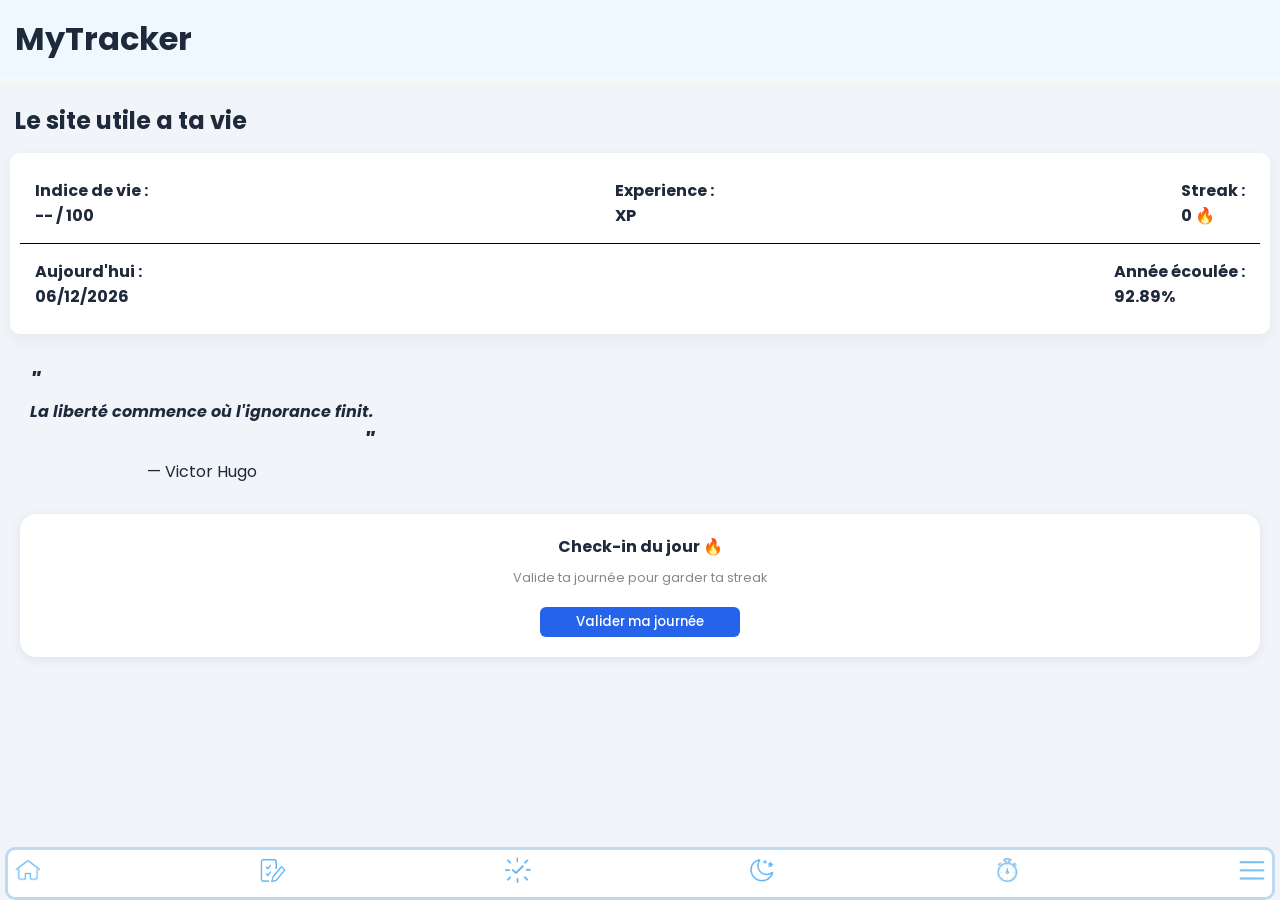
==== index.html @ 032f77fb "design et icones barre de navigation" ====
<!DOCTYPE html>
<html lang="en">
<head>
    <meta charset="UTF-8">
    <meta name="viewport" content="width=device-width, initial-scale=1.0">
    <title>My Tracker</title>
    <link rel="icon" sizes="192x192" href="icone.png">
<link rel="shortcut icon" href="icone.png">
<link rel="manifest" href="/Site---MyTracker/manifest.json">
<meta name="theme-color" content="#f0f8ff">
<meta name="mobile-web-app-capable" content="yes">
<meta name="apple-mobile-web-app-capable" content="yes">
<meta name="apple-mobile-web-app-title" content="MyTracker">
<link href="https://fonts.googleapis.com/css2?family=Poppins:wght@400;600&display=swap" rel="stylesheet">

</head>
<body>
    <header>
    <h1><a href="index.html"></a>MyTracker</h1>
    </header>
    <h2>Le site utile a ta vie</h2>
    <div id="afficheur">
    <div id="stats">
    <h4>Indice de vie : <br> 78 / 100</h4>
    <h4>Experience : <br> 7515 XP </h4>
    <h4>Streak : <br> 12 jours</h4>
    </div>
    
    <div id="temps">
        <h4>Année écoulée : <br> 62 %</h4>
        <h4>Jour de la semaine : <br> Samedi</h4>
    </div>
    </div>
    

  <div id="citations">
    
    <div class="card">
      <span class="ornament">"</span>
    <div id="quoteText"></div>
    <span class="ornament2">"</span>
    <div class="author">— <span id="quoteAuthor"></span></div>
  </div>
  </div>

  

<div class="checkin-card">
      <div class="checkin-label">Check-in du jour 🔥</div>
      <div class="checkin-sub">Valide ta journée pour garder ta streak</div>
  <button class="streak-btn" id="streak-btn">
    Valider ma journée
  </button>
</div>
    <footer>
            <div id="foot">
            <a href="index.html"><img src="icones/home1.png" id="icone"></a>
            <a href="todolist.html"><img src="icones/taches2.png" id="icone"></a>
            <a href="habitudes.html"><img src="icones/habitudes2.png" id="icone"></a>
            <a href="sommeil.html"><img src="icones/sommeil1.png" id="icone"></a>
            <a href="timer_complet.html"><img src="icones/timer1.png" id="icone"></a>
            
            <a href="javascript:void(0)" onclick="toggleMenu()"><img src="icones/nav1.png" id="icone"></a>
            
            </div>
        </footer>
    
<div id="moreMenu" class="side-menu">
    <div class="menu-header">
        <h3>Plus d'outils</h3>
        <button onclick="toggleMenu()" class="close-btn">✕</button>
    </div>
    <div class="menu-content">
        <a href="notes.html" class="menu-item">
            <span class="icon"><img src="icones/notes1.png" id="icone"></span>
            <div class="text">
                <strong>Notes</strong>
                
            </div>
        </a>
        <a href="stats.html" class="menu-item">
            <span class="icon"><img src="icones/stats1.png" id="icone"></span>
            <div class="text">
                <strong>Statistiques</strong>
                
            </div>
        </a>
        </div>
</div>

<div id="overlay" onclick="toggleMenu()"></div>
<script>



  const temps = document.getElementById("temps");
  const maintenant = new Date();
  const debutAnnee = new Date(maintenant.getFullYear(), 0, 1);
  const finAnnee = new Date(maintenant.getFullYear() + 1, 0, 1);
  const tempsEcoule = maintenant - debutAnnee;
  const dureeTotale = finAnnee - debutAnnee;
  const pourcentage = ((tempsEcoule / dureeTotale) * 100).toFixed(2) + '%';
  temps.innerHTML =`<h4>Aujourd'hui : <br> ${maintenant.toLocaleDateString('fr-FR')}</h4>
  <h4>Année écoulée : <br>${pourcentage}</h4>
  `;
  
  function getXP() {
  return JSON.parse(localStorage.getItem("XP")) || [];
}
function saveXP(XP) {
  localStorage.setItem("XP", XP);
}

const stats = document.getElementById("stats");
function calculerScoreSommeil() {
  try {
    var data = JSON.parse(localStorage.getItem('sleep_entries_v2')) || [];
    if (data.length === 0) return null;
    var entry = data[0];
    var startDate = new Date(entry.start);
    var scoreQuantite = Math.min((entry.hours / 8) * 80, 80);
    var coefQualite = { 'Excellente': 1.0, 'Bonne': 0.85, 'Moyenne': 0.6, 'Mauvaise': 0.4 }[entry.quality] || 0.85;
    var hC = startDate.getHours(), mC = startDate.getMinutes();
    var coucherMin = (hC < 12 ? hC + 24 : hC) * 60 + mC;
  var cibleMin = 23 * 60;
  // Se coucher avant la cible = plein score, après = pénalité
  var diff = coucherMin <= cibleMin ? 0 : coucherMin - cibleMin;
    var scoreRegularite = diff <= 30 ? 20 : diff <= 60 ? 10 : diff <= 90 ? 5 : 0;
    return Math.round((scoreQuantite + scoreRegularite) * coefQualite);
  } catch(e) { return null; }
}
 
function calculerIndiceVie() {
  var scoreSommeil = calculerScoreSommeil();
  if (scoreSommeil === null) return null;
  return scoreSommeil;
}
 
function refresh(){
  var indice = calculerIndiceVie();
  var indiceStr = indice !== null ? indice + ' / 100' : '-- / 100';
  stats.innerHTML =`<h4>Indice de vie : <br> ${indiceStr}</h4>
    <h4>Experience : <br> ${getXP()} XP </h4>
    <h4 id='streak'>Streak : <br> 12 jours</h4>
  `;
}
refresh();
function getTodayStr() {
  const d = new Date();
  return `${d.getFullYear()}-${String(d.getMonth()+1).padStart(2,'0')}-${String(d.getDate()).padStart(2,'0')}`;
}

function getYesterdayStr() {
  const d = new Date();
  d.setDate(d.getDate() - 1);
  return `${d.getFullYear()}-${String(d.getMonth()+1).padStart(2,'0')}-${String(d.getDate()).padStart(2,'0')}`;
}
function loadStreak() {
  return {
    count: parseInt(localStorage.getItem('streak_count') || '0'),
    lastDate: localStorage.getItem('streak_last_date') || '',
  };
}

function checkInStreak() {
  const today = getTodayStr();
  const { count, lastDate } = loadStreak();

  // Déjà cliqué aujourd'hui → on bloque
  if (lastDate === today) return null;

  let newCount;
  if (lastDate === getYesterdayStr()) {
    // Hier = dernier check-in → on continue la streak
    newCount = count + 1;
    XP = getXP()
    XP+=2;
    saveXP(XP);
    refresh();
  } else {
    // Cassée ou première fois → on repart à 1
    newCount = 1;
    XP = getXP()
    XP+=2;
    saveXP(XP);
    refresh();
  }

  localStorage.setItem('streak_count', newCount);
  localStorage.setItem('streak_last_date', today);

  return newCount;
}

function updateStreakUI(){
  const today = getTodayStr();
  const { count, lastDate } = loadStreak();
  const alreadyDone = lastDate === today;

  const btn = document.getElementById('streak-btn');
  const display = document.getElementById('streak');

  display.innerHTML = ` Streak :<br>  ${count} 🔥`;

  if (alreadyDone) {
    btn.textContent = '✅ Validé';
    btn.disabled = true;
  } else {
    btn.textContent = 'Valider ma journée';
    btn.disabled = false;
  }
}

document.getElementById('streak-btn').addEventListener('click', () => {
  const result = checkInStreak();
  if (result !== null) updateStreakUI();
});



const citations = [
  { texte: "La vie est ce qui arrive quand vous êtes occupé à faire d'autres projets.", auteur: "John Lennon" },
  { texte: "Le succès, c'est d'aller d'échec en échec sans perdre son enthousiasme.", auteur: "Winston Churchill" },
  { texte: "Soyez le changement que vous voulez voir dans le monde.", auteur: "Mahatma Gandhi" },
  { texte: "Un voyage de mille lieues commence toujours par un premier pas.", auteur: "Lao-Tseu" },
  { texte: "L'imagination est plus importante que le savoir.", auteur: "Albert Einstein" },
  { texte: "Il faut toujours viser la lune, car même en cas d'échec, on atterrit dans les étoiles.", auteur: "Oscar Wilde" },
  { texte: "Ce que nous sommes est le fruit de ce que nous avons pensé.", auteur: "Bouddha" },
  { texte: "La seule façon de faire du bon travail est d'aimer ce que vous faites.", auteur: "Steve Jobs" },
  { texte: "Tu ne peux pas retourner en arrière et changer le début, mais tu peux commencer là où tu es et changer la fin.", auteur: "C.S. Lewis" },
  { texte: "La liberté commence où l'ignorance finit.", auteur: "Victor Hugo" },
  { texte: "Le bonheur n'est pas quelque chose que l'on trouve, c'est quelque chose que l'on crée.", auteur: "Aristote" },
  { texte: "L'échec est la condition du succès. Chaque échec enseigne quelque chose à l'homme.", auteur: "Gustave Flaubert" },
  { texte: "Agis comme si ce que tu fais faisait une différence. C'est le cas.", auteur: "William James" },
  { texte: "La plus grande gloire n'est pas de ne jamais tomber, mais de se relever à chaque chute.", auteur: "Confucius" },
  { texte: "La connaissance s'acquiert par l'expérience, tout le reste n'est que de l'information.", auteur: "Albert Einstein" },
  { texte: "Celui qui déplace des montagnes commence par enlever de petites pierres.", auteur: "Confucius" },
  { texte: "Je n'ai pas échoué. J'ai simplement trouvé dix mille façons qui ne fonctionnent pas.", auteur: "Thomas Edison" },
  { texte: "Il n'y a qu'une façon d'échouer, c'est d'abandonner avant d'avoir réussi.", auteur: "Georges Clémenceau" },
  { texte: "Le doute est l'ennemi du possible.", auteur: "François Rabelais" },
  { texte: "Vis comme si tu devais mourir demain. Apprends comme si tu devais vivre toujours.", auteur: "Mahatma Gandhi" },
  { texte: "Ce n'est pas parce que les choses sont difficiles que nous n'osons pas, c'est parce que nous n'osons pas qu'elles sont difficiles.", auteur: "Sénèque" },
  { texte: "Nous sommes ce que nous faisons répétitivement. L'excellence n'est donc pas un acte mais une habitude.", auteur: "Aristote" },
  { texte: "L'avenir appartient à ceux qui croient en la beauté de leurs rêves.", auteur: "Eleanor Roosevelt" },
  { texte: "Le chemin se fait en marchant.", auteur: "Antonio Machado" },
  { texte: "On ne voit bien qu'avec le cœur. L'essentiel est invisible pour les yeux.", auteur: "Antoine de Saint-Exupéry" },
  { texte: "Chaque jour est une nouvelle chance de changer votre vie.", auteur: "Anonyme" },
  { texte: "Les obstacles sont ces choses effrayantes que l'on voit quand on perd de vue ses objectifs.", auteur: "Henry Ford" },
  { texte: "La beauté d'une vie bien vécue réside dans ses détails.", auteur: "Virginia Woolf" },
  { texte: "Peu importe la lenteur de ta progression, tu as toujours une longueur d'avance sur ceux qui n'essaient pas.", auteur: "Confucius" },
  { texte: "Ce n'est pas la destination qui compte, c'est le voyage.", auteur: "Ralph Waldo Emerson" },
];
 
// Époque de référence : 1er janvier 2026
const EPOCH = new Date(2026, 0, 1);
const MS_PAR_JOUR = 86400000;
 
function joursDepuisEpoch(date) {
  const d = new Date(date.getFullYear(), date.getMonth(), date.getDate());
  return Math.floor((d - EPOCH) / MS_PAR_JOUR);
}
 
function dateDeJour(offset) {
  const d = new Date();
  d.setDate(d.getDate() + offset);
  return d;
}
 
const totalCitations = citations.length;
let offsetJour = 0;
 
function indexDuJour(date) {
  return ((joursDepuisEpoch(date) % totalCitations) + totalCitations) % totalCitations;
}
 

function render() {
  const date = dateDeJour(offsetJour);
  const idx  = indexDuJour(date);
  const cite = citations[idx];
 
 
  // Quote

 
  document.getElementById('quoteText').textContent = cite.texte;
  document.getElementById('quoteAuthor').textContent = cite.auteur;
}
function toggleMenu() {
    const menu = document.getElementById('moreMenu');
    const overlay = document.getElementById('overlay');
    
    if (menu.classList.contains('active')) {
        menu.classList.remove('active');
        overlay.style.display = 'none';
    } else {
        menu.classList.add('active');
        overlay.style.display = 'block';
    }
}

// Au chargement de la page
updateStreakUI();
render()
if ("serviceWorker" in navigator) {
    navigator.serviceWorker.register("/Site---MyTracker/service-worker.js");
  }

</script>


        <style>
*{
 
    font-family:'Poppins', sans-serif; 
    
    margin: 0px;
    
}

body{
  background-color:#F1F5F9;
  color: #1E293B;
  padding-bottom: 60px;
}
h2,h3{
    margin: 15px;
}

a {
  text-decoration: none;
  color: #007bff;
}

a:hover {
  color: #0056b3;
  text-decoration: underline;
}


a:visited {
  color:#007bff
}


a:active {
  color: red;
}

header{
  background-color: #f0f8ff;
  padding: 15px;
  margin-bottom: 20px;
  border-bottom: 5px solid #f8f8f9;
}

footer {
  position: fixed;
  bottom: 0;
  left: 0;
  width: 100%;
  padding-top: 10px;
  color: white;
  
  box-sizing: border-box;
}

#icone{
  width: 26px;
  height: 26px;
}


#foot{
  padding: 7px;
  margin-left: 5px;
  margin-right: 5px;
  border: rgb(190, 218, 241) 3px solid;
  border-radius: 10px;
  background-color: #FFFFFF;
  display: flex;
  justify-content: space-between;
  align-items: center;
}

#stats{
    display: flex;
    justify-content: space-between;
    border-bottom: #000000 1px solid;
    padding: 15px;
}
#temps{
    display: flex;
    justify-content: space-between;
    padding: 15px;
}
p{
    display: flex;
    justify-content: center;
}

#afficheur{
  display: block;
  margin: 10px;
  border: none;
  border-radius: 10px;
  padding: 10px;
  background-color: #FFFFFF;
  box-shadow: 0 6px 18px rgba(0,0,0,0.05);
}


#citations{
  display: flex;
  justify-self: center;
  margin: 30px;
}
#quoteText{
text-align:center;
font-weight: bold;
font-style: italic;
}
.author{
text-align:center;
}

.ornament{
  font-size: 1.5em;
  font-weight:bolder;
  font-style: italic;
}
.ornament2{
  font-size: 1.5em;
  font-weight:bolder;
  font-style: italic;
  display: flex;
  justify-content: end;
}



.checkin-card {
  display: flex;
  flex-direction: column;
  align-items: center;  
  gap: 10px;
  background: white;
  border-radius: 16px;
  padding: 20px;
  margin: 20px 20px 0px 20px;
  box-shadow: 0 2px 12px rgba(0,0,0,0.08);

}


.checkin-label {
  font-weight: 700;
  font-size: 1rem;
  margin: 0;
}

.checkin-sub {
  font-size: 0.8rem;
  color: #888;
  margin-bottom: 10px;
}


#streak-btn{
  background-color: #2563EB;
  color: white;
  border: none;
  padding: 5px 15px;
  border-radius: 6px;
  font-weight: 500;
  text-align: center;
  width: 200px;
  
}

#streak-btn:hover{
  background-color: #1E40AF;
}
/* Panneau latéral du menu */
.side-menu {
    position: fixed;
    bottom: -100%; /* Caché en bas */
    right: 10px;
    background: white;
    border-radius: 20px;
    transition: bottom 0.3s ease;
    z-index: 2000;
    padding: 20px;
    box-shadow: 0 -10px 25px rgba(0,0,0,0.1);
}

.side-menu.active {
    bottom: 5px; /* Apparaît en remontant */
}

.menu-header {
    display: flex;
    justify-content: space-between;
    align-items: center;
    margin-bottom: 20px;
    border-bottom: 1px solid #F1F5F9;
    padding-bottom: 10px;
}

.close-btn {
    background: none;
    border: none;
    font-size: 20px;
    cursor: pointer;
    color: #64748B;
}

.menu-item {
    display: flex;
    align-items: center;
    gap: 15px;
    padding: 15px;
    text-decoration: none;
    color: #1E293B;
    border-radius: 12px;
    margin-bottom: 10px;
    transition: background 0.2s;
}

.menu-item:active { background: #F1F5F9; }

.menu-item .icon { font-size: 24px; }
.menu-item strong { display: block; font-size: 1rem; }
.menu-item p { font-size: 0.75rem; color: #64748B; margin: 0; }

/* Fond sombre derrière le menu */
#overlay {
    position: fixed;
    top: 0; left: 0; width: 100%; height: 100%;
    background: rgba(0,0,0,0.4);
    display: none;
    z-index: 1500;
}
</style>
</body>
</html>
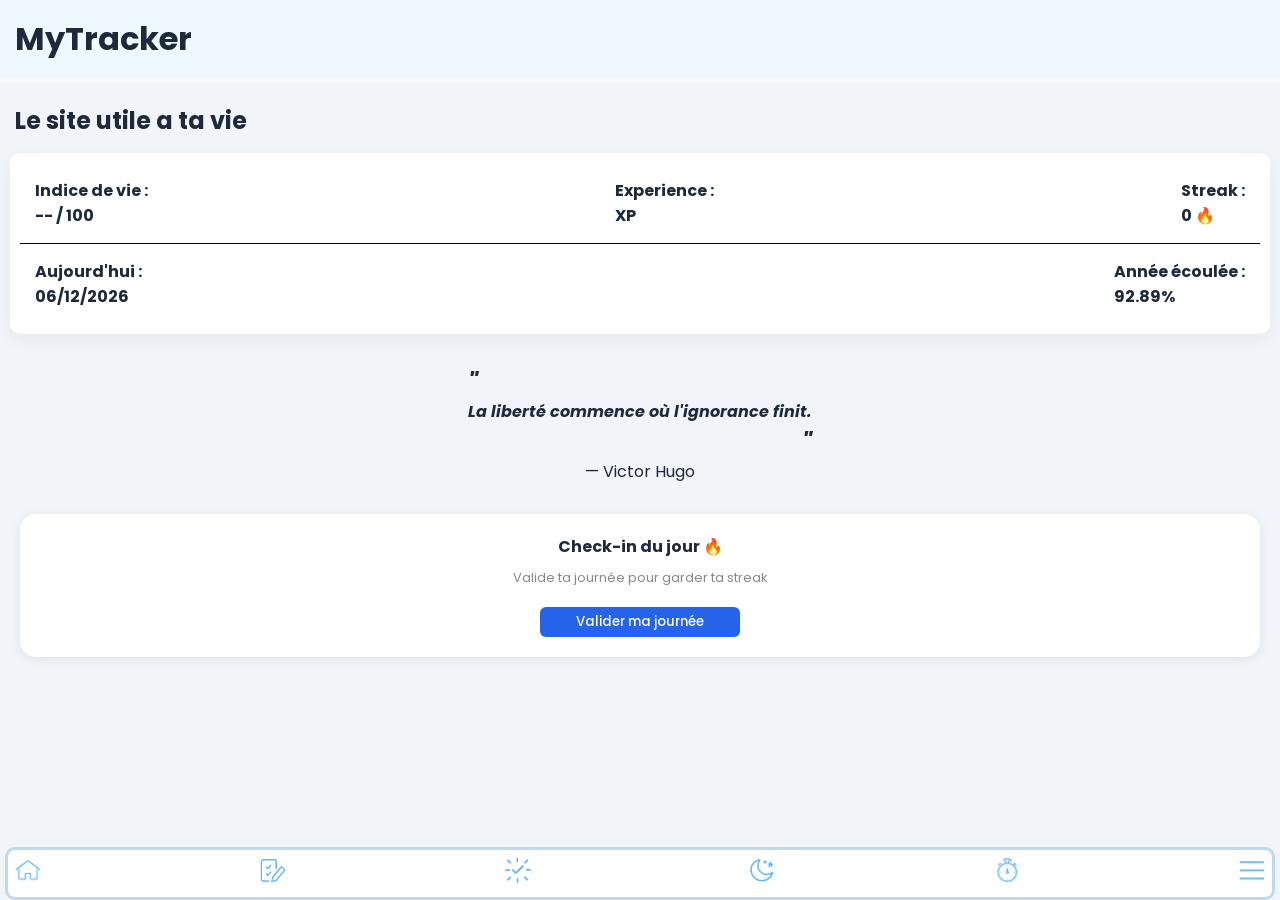
==== commit a6bdd254: "test des justify content pour ios" ====
--- a/index.html
+++ b/index.html
@@ -344,7 +344,7 @@
 
 
 a:active {
-  color: red;
+  color: #0056b3;
 }
 
 header{
@@ -412,7 +412,7 @@
 
 #citations{
   display: flex;
-  justify-self: center;
+  justify-content: center;
   margin: 30px;
 }
 #quoteText{
@@ -485,7 +485,7 @@
 .side-menu {
     position: fixed;
     bottom: -100%; /* Caché en bas */
-    right: 10px;
+    right: 15px;
     background: white;
     border-radius: 20px;
     transition: bottom 0.3s ease;
@@ -495,7 +495,7 @@
 }
 
 .side-menu.active {
-    bottom: 5px; /* Apparaît en remontant */
+    bottom: 15px; /* Apparaît en remontant */
 }
 
 .menu-header {
@@ -505,6 +505,7 @@
     margin-bottom: 20px;
     border-bottom: 1px solid #F1F5F9;
     padding-bottom: 10px;
+    color: #16A34A;
 }
 
 .close-btn {
@@ -521,7 +522,7 @@
     gap: 15px;
     padding: 15px;
     text-decoration: none;
-    color: #1E293B;
+    
     border-radius: 12px;
     margin-bottom: 10px;
     transition: background 0.2s;
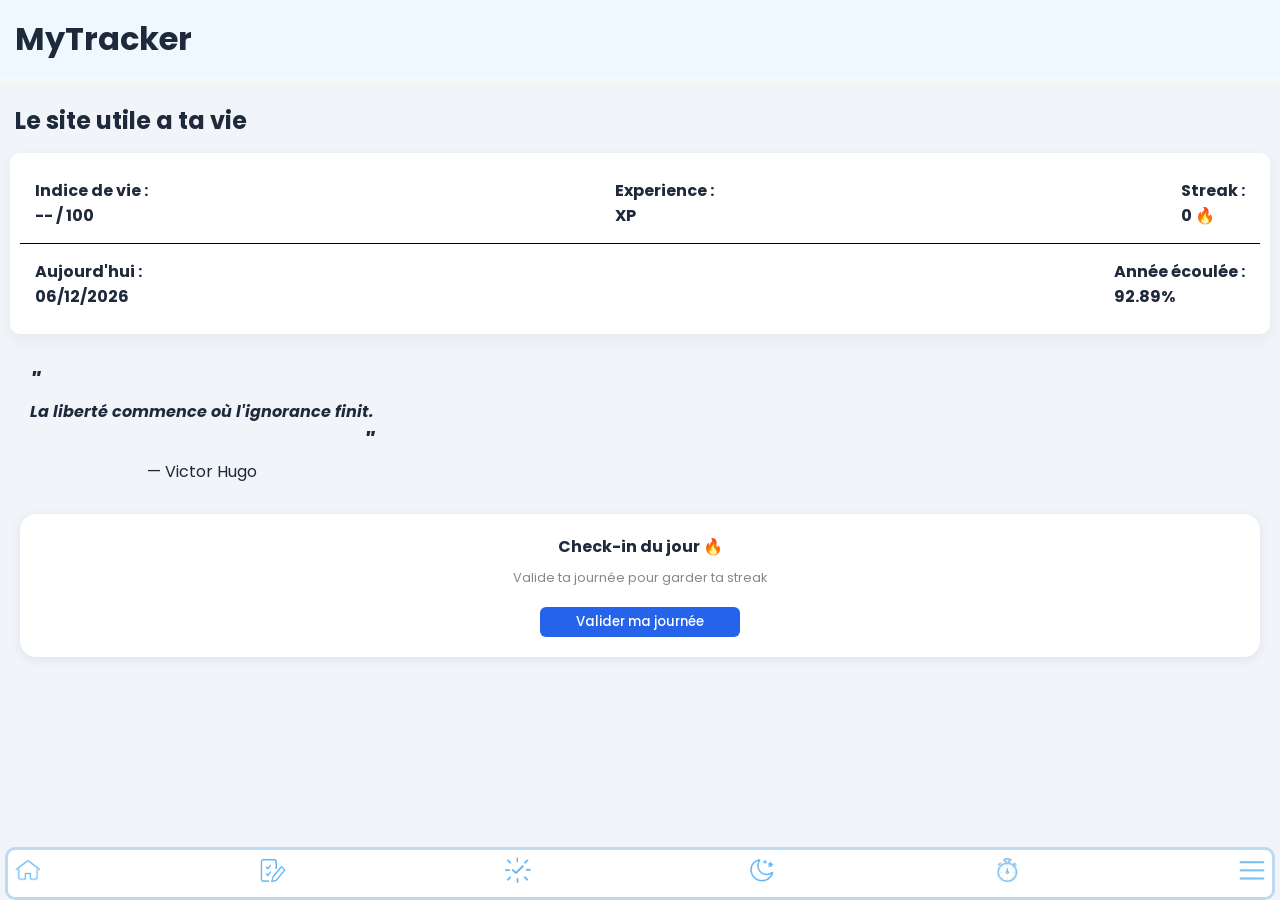
==== commit 72c80bc1: "test align item" ====
--- a/index.html
+++ b/index.html
@@ -412,7 +412,7 @@
 
 #citations{
   display: flex;
-  justify-content: center;
+  align-items: center; 
   margin: 30px;
 }
 #quoteText{
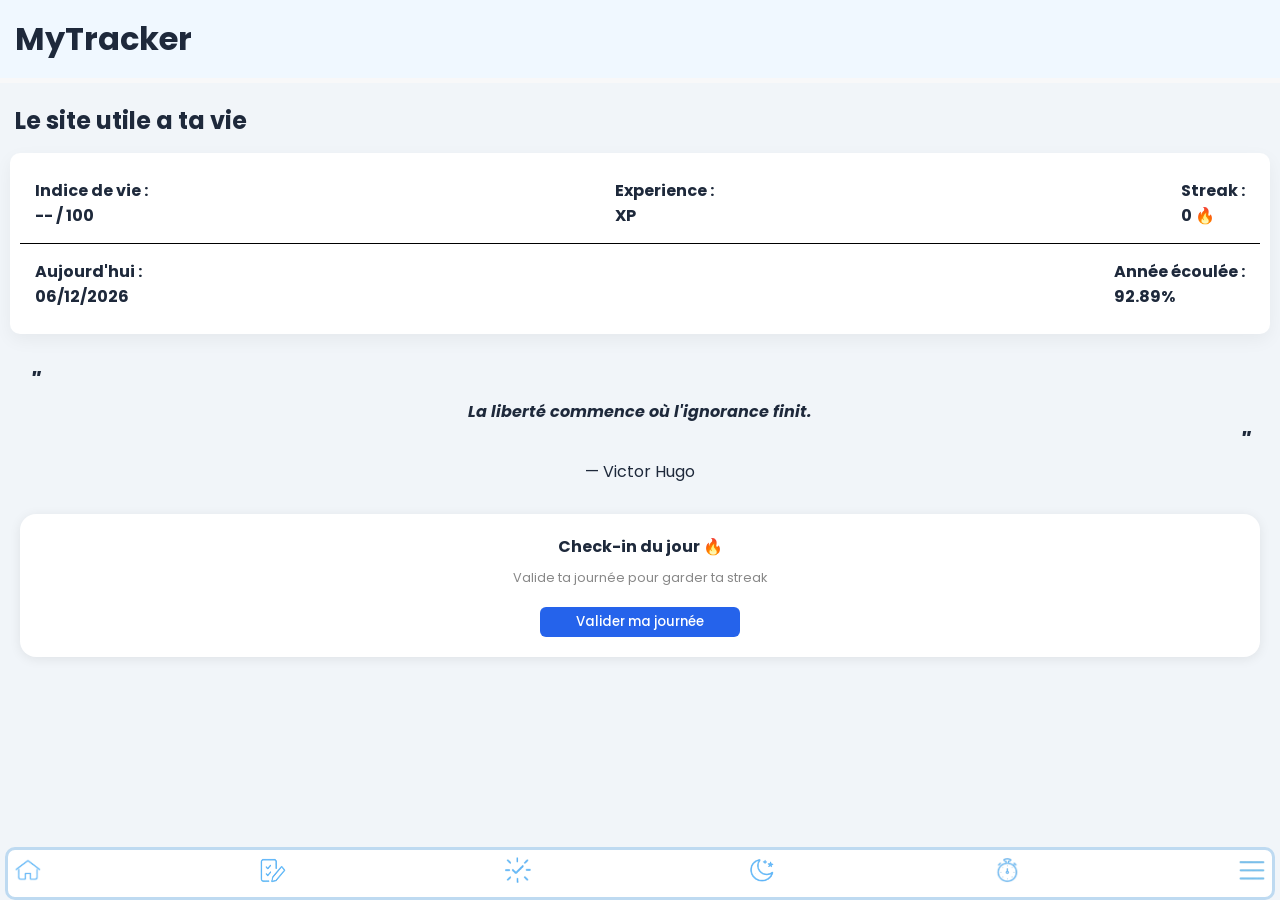
==== commit 53671364: "test de centrage" ====
--- a/index.html
+++ b/index.html
@@ -411,7 +411,7 @@
 
 
 #citations{
-  display: flex;
+  
   align-items: center; 
   margin: 30px;
 }
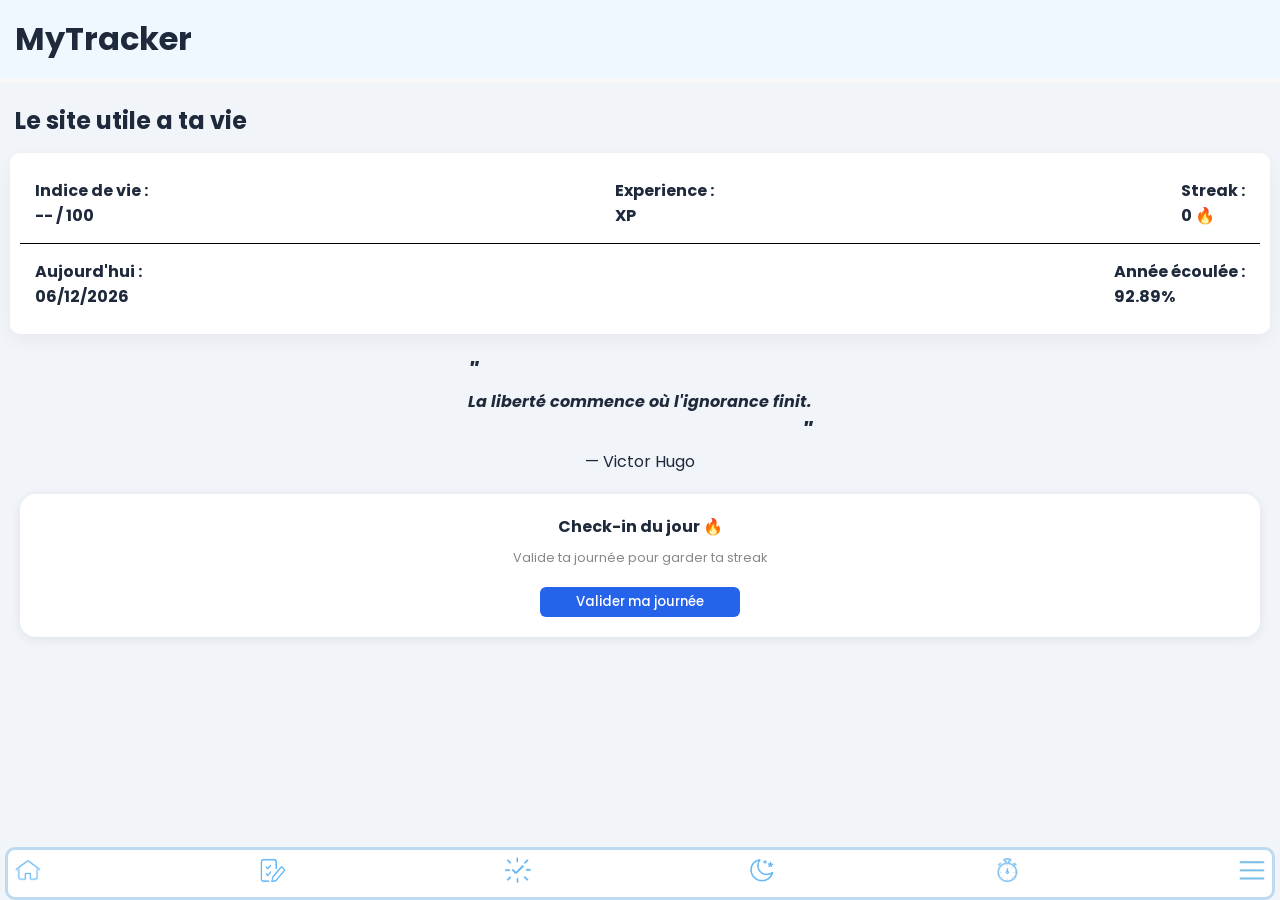
==== commit 581a31bc: "alignement pour ios" ====
--- a/index.html
+++ b/index.html
@@ -36,10 +36,12 @@
   <div id="citations">
     
     <div class="card">
+    <div class="quote-inner">
       <span class="ornament">"</span>
-    <div id="quoteText"></div>
-    <span class="ornament2">"</span>
-    <div class="author">— <span id="quoteAuthor"></span></div>
+      <div id="quoteText"></div>
+      <span class="ornament2">"</span>
+      <div class="author">— <span id="quoteAuthor"></span></div>
+    </div>
   </div>
   </div>
 
@@ -411,9 +413,19 @@
 
 
 #citations{
-  
-  align-items: center; 
-  margin: 30px;
+  display: flex;
+  justify-content: center;
+  margin: 20px;
+}
+
+.card {
+  text-align: center;
+  max-width: 500px;
+  width: 100%;
+}
+.quote-inner {
+  display: inline-block;
+  text-align: left;
 }
 #quoteText{
 text-align:center;
